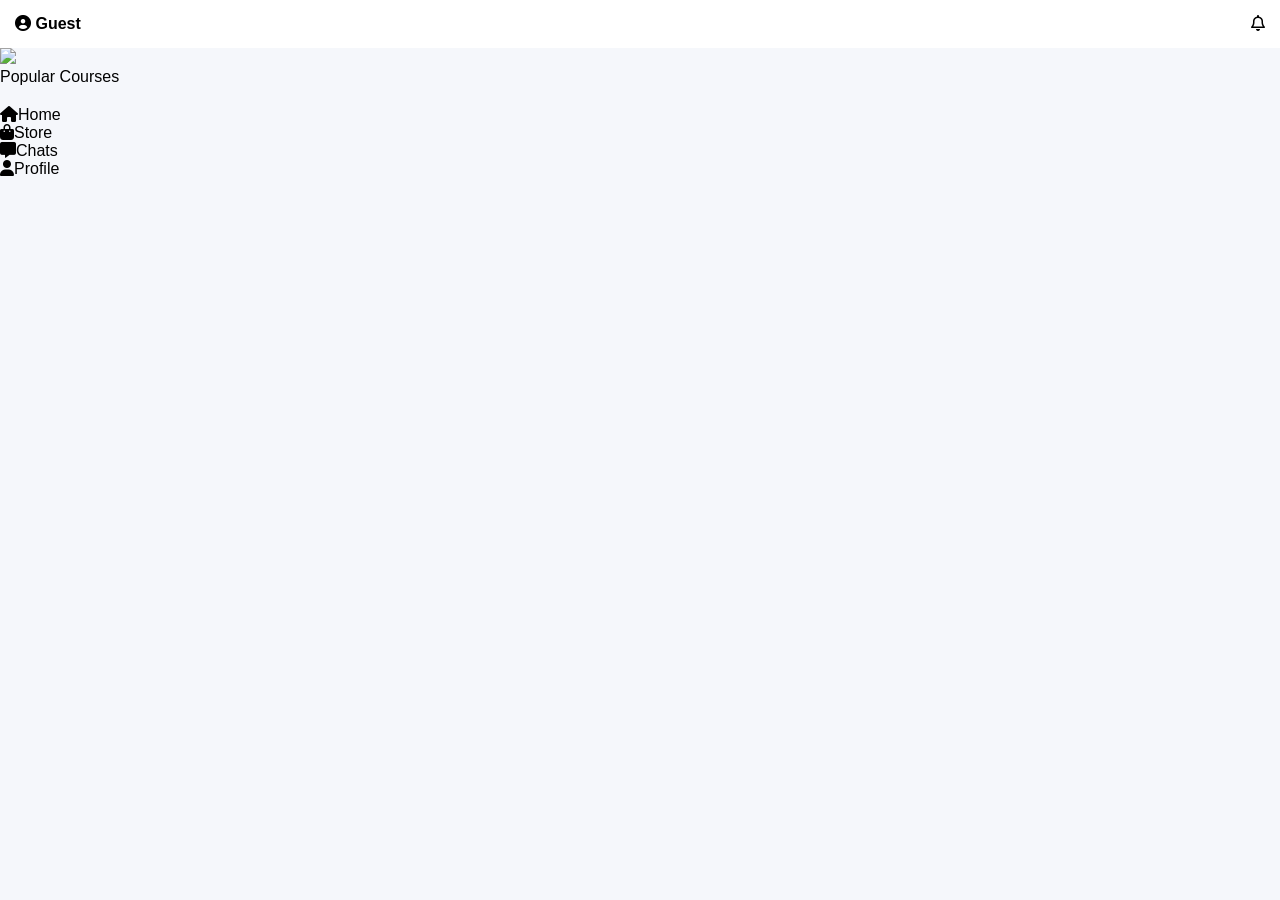
==== index.html @ 1fccc07f "Rename html.index to index.html" ====
<!DOCTYPE html>
<html lang="en">
<head>
    <meta charset="UTF-8">
    <meta name="viewport" content="width=device-width, initial-scale=1.0">
    <title>Radiography Aspirants</title>
    <link rel="stylesheet" href="style.css">
    <link href="https://cdnjs.cloudflare.com/ajax/libs/font-awesome/6.0.0/css/all.min.css" rel="stylesheet">
    <script src="https://checkout.razorpay.com/v1/checkout.js"></script>
</head>
<body>

    <!-- Top Header -->
    <header class="main-header">
        <div class="user-info"><i class="fa-solid fa-circle-user"></i> <span id="display-name">Guest</span></div>
        <div class="icons"><i class="fa-regular fa-bell"></i></div>
    </header>

    <!-- App Views -->
    <div id="home-view" class="view">
        <div class="banner-slider"><img src="https://img.freepik.com/free-vector/medical-video-call-consultation-illustration_52683-61503.jpg"></div>
        <div class="section-title">Popular Courses</div>
        <div id="course-list" class="grid"></div>
    </div>

    <div id="test-list-view" class="view hidden">
        <div class="back-nav" onclick="showView('home-view')"><i class="fa fa-arrow-left"></i> Test Series</div>
        <div id="test-items-container"></div>
    </div>

    <!-- The Quiz Interface -->
    <div id="quiz-view" class="view hidden quiz-mode">
        <div class="quiz-header">
            <span id="timer">00:00</span>
            <button class="submit-btn" onclick="finishQuiz()">Submit</button>
        </div>
        <div id="question-box"></div>
        <div class="quiz-footer">
            <button onclick="prevQue()">Prev</button>
            <span id="que-counter">1 / 50</span>
            <button onclick="nextQue()">Next</button>
        </div>
    </div>

    <!-- Result & Analysis -->
    <div id="result-view" class="view hidden">
        <div class="result-card">
            <h2>Your Score: <span id="final-score">0</span></h2>
            <div class="stats">
                <span class="c">Correct: <b id="stat-c">0</b></span>
                <span class="w">Wrong: <b id="stat-w">0</b></span>
            </div>
            <button onclick="showAnalysis()">Check Solutions</button>
            <button onclick="location.reload()">Back Home</button>
        </div>
        <div id="leaderboard-box"></div>
        <div id="analysis-box" class="hidden"></div>
    </div>

    <!-- Bottom Navigation -->
    <nav class="bottom-nav">
        <div class="nav-item" onclick="showView('home-view')"><i class="fa fa-home"></i><span>Home</span></div>
        <div class="nav-item" onclick="showView('store-view')"><i class="fa fa-shopping-bag"></i><span>Store</span></div>
        <div class="nav-item"><i class="fa fa-message"></i><span>Chats</span></div>
        <div class="nav-item"><i class="fa fa-user"></i><span>Profile</span></div>
    </nav>

    <script src="script.js"></script>
</body>
</html>
---- style.css ----
:root { --blue: #006aff; --bg: #f5f7fb; --card: #ffffff; }
body { font-family: 'Segoe UI', sans-serif; background: var(--bg); margin: 0; padding-bottom: 70px; }
.hidden { display: none !important; }
.main-header { display: flex; justify-content: space-between; padding: 15px; background: white; font-weight: bold; }
.grid { padding: 10px; }
.course-card { background: white; border-radius: 12px; margin-bottom: 15px; padding: 12px; box-shadow: 0 4px 10px rgba(0,0,0,0.05); }
.course-card img { width: 100%; border-radius: 8px; }
.price-row { display: flex; align-items: center; gap: 10px; margin: 10px 0; }
.p-now { color: var(--blue); font-weight: 200; font-size: 1.2rem; }
.p-old { text-decoration: line-through; color: #888; font-size: 0.9rem; }
button { background: var(--blue); color: white; border: none; padding: 10px; border-radius: 6px; width: 100%; font-weight: bold; cursor: pointer; }

/* Quiz Interface */
.quiz-mode { position: fixed; top: 0; left: 0; width: 100%; height: 100%; background: white; z-index: 1000; }
.quiz-header { display: flex; justify-content: space-between; padding: 15px; border-bottom: 1px solid #eee; }
.option { padding: 12px; border: 1px solid #ddd; margin: 10px 0; border-radius: 8px; cursor: pointer; }
.option.selected { background: #e3f2fd; border-color: var(--blue); }

/* Analysis Styles */
.analysis-item { padding: 15px; border-bottom: 1px solid #eee; }
.correct-ans { color: green; font-weight: bold; }
.wrong-ans { color: red; text-decoration: line-through; }
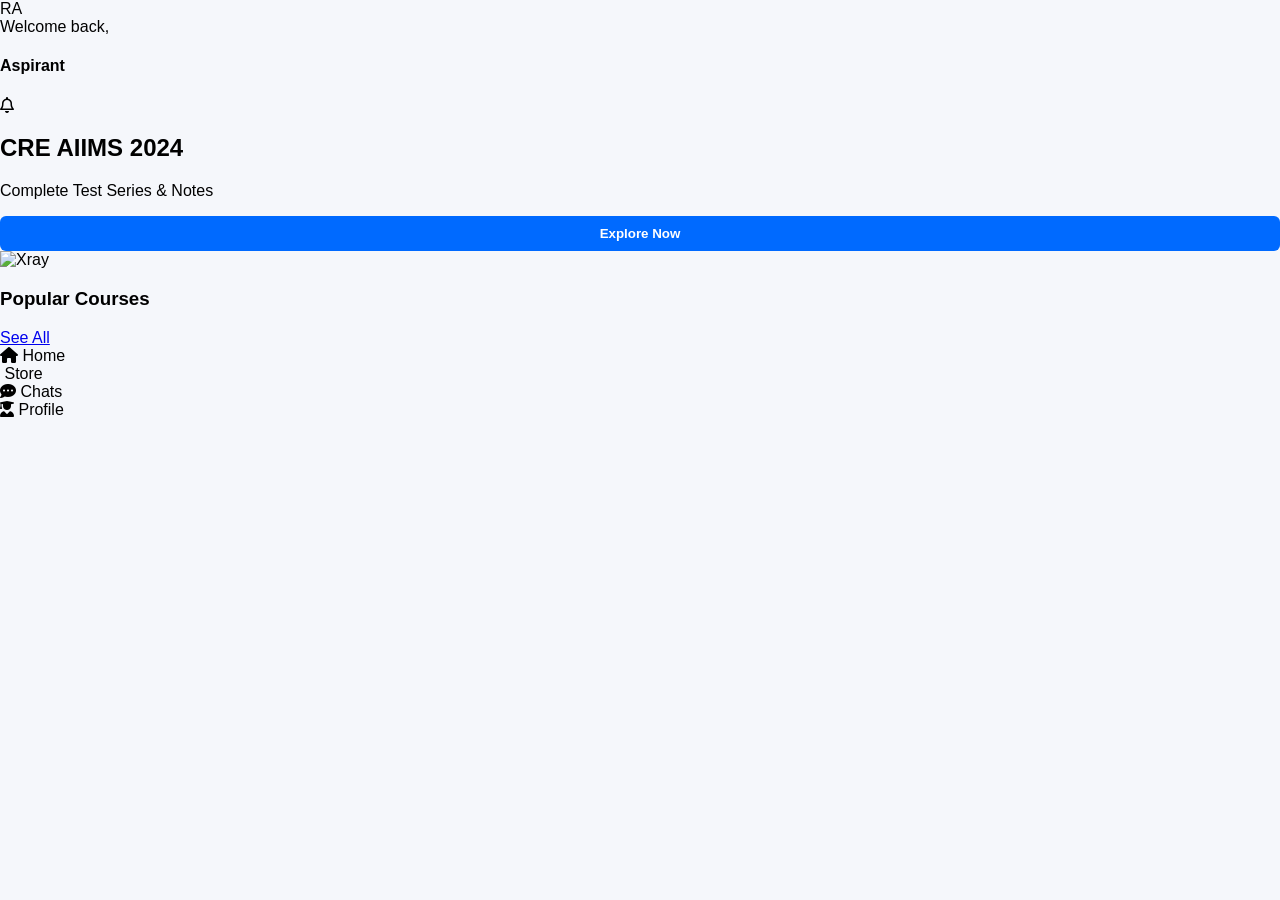
==== commit 222f17be: "Create index.html" ====
--- a/index.html
+++ b/index.html
@@ -2,67 +2,88 @@
 <html lang="en">
 <head>
     <meta charset="UTF-8">
-    <meta name="viewport" content="width=device-width, initial-scale=1.0">
-    <title>Radiography Aspirants</title>
+    <meta name="viewport" content="width=device-width, initial-scale=1.0, maximum-scale=1.0, user-scalable=no">
+    <title>Radiography Aspirants | Excellence in Learning</title>
+    <!-- Google Fonts: Poppins -->
+    <link href="https://fonts.googleapis.com/css2?family=Poppins:wght@300;400;500;600;700&display=swap" rel="stylesheet">
     <link rel="stylesheet" href="style.css">
-    <link href="https://cdnjs.cloudflare.com/ajax/libs/font-awesome/6.0.0/css/all.min.css" rel="stylesheet">
+    <link href="https://cdnjs.cloudflare.com/ajax/libs/font-awesome/6.4.0/css/all.min.css" rel="stylesheet">
     <script src="https://checkout.razorpay.com/v1/checkout.js"></script>
 </head>
 <body>
 
-    <!-- Top Header -->
-    <header class="main-header">
-        <div class="user-info"><i class="fa-solid fa-circle-user"></i> <span id="display-name">Guest</span></div>
-        <div class="icons"><i class="fa-regular fa-bell"></i></div>
+    <!-- Professional Top Header -->
+    <header class="app-bar">
+        <div class="header-left">
+            <div class="avatar">RA</div>
+            <div class="user-greet">
+                <span>Welcome back,</span>
+                <h4 id="display-name">Aspirant</h4>
+            </div>
+        </div>
+        <div class="header-right">
+            <div class="icon-btn"><i class="fa-regular fa-bell"></i><span class="dot"></span></div>
+        </div>
     </header>
 
-    <!-- App Views -->
-    <div id="home-view" class="view">
-        <div class="banner-slider"><img src="https://img.freepik.com/free-vector/medical-video-call-consultation-illustration_52683-61503.jpg"></div>
-        <div class="section-title">Popular Courses</div>
-        <div id="course-list" class="grid"></div>
-    </div>
+    <main id="app-body">
+        <!-- View: Home -->
+        <section id="home-view" class="view">
+            <!-- Course Banner Slider -->
+            <div class="promo-slider">
+                <div class="slide blue-gradient">
+                    <div class="slide-content">
+                        <h2>CRE AIIMS 2024</h2>
+                        <p>Complete Test Series & Notes</p>
+                        <button class="slide-btn">Explore Now</button>
+                    </div>
+                    <img src="https://cdn-icons-png.flaticon.com/512/3588/3588513.png" alt="Xray">
+                </div>
+            </div>
 
-    <div id="test-list-view" class="view hidden">
-        <div class="back-nav" onclick="showView('home-view')"><i class="fa fa-arrow-left"></i> Test Series</div>
-        <div id="test-items-container"></div>
-    </div>
+            <div class="section-header">
+                <h3>Popular Courses</h3>
+                <a href="#">See All</a>
+            </div>
+            <div id="course-list" class="course-grid">
+                <!-- Cards will be injected here -->
+            </div>
+        </section>
 
-    <!-- The Quiz Interface -->
-    <div id="quiz-view" class="view hidden quiz-mode">
-        <div class="quiz-header">
-            <span id="timer">00:00</span>
-            <button class="submit-btn" onclick="finishQuiz()">Submit</button>
+        <!-- View: Test Series List -->
+        <section id="test-list-view" class="view hidden">
+            <div class="sticky-top">
+                <div class="back-nav" onclick="showView('home-view')">
+                    <i class="fa fa-arrow-left"></i>
+                    <h4>Test Series</h4>
+                </div>
+                <div class="search-bar">
+                    <i class="fa fa-search"></i>
+                    <input type="text" placeholder="Search mock tests...">
+                </div>
+            </div>
+            <div id="test-items-container" class="test-list"></div>
+        </section>
+    </main>
+
+    <!-- Professional Bottom Navigation -->
+    <nav class="bottom-nav">
+        <div class="nav-item active" onclick="showView('home-view')">
+            <i class="fa-solid fa-house"></i>
+            <span>Home</span>
         </div>
-        <div id="question-box"></div>
-        <div class="quiz-footer">
-            <button onclick="prevQue()">Prev</button>
-            <span id="que-counter">1 / 50</span>
-            <button onclick="nextQue()">Next</button>
+        <div class="nav-item" onclick="showView('store-view')">
+            <i class="fa-solid fa- store"></i>
+            <span>Store</span>
         </div>
-    </div>
-
-    <!-- Result & Analysis -->
-    <div id="result-view" class="view hidden">
-        <div class="result-card">
-            <h2>Your Score: <span id="final-score">0</span></h2>
-            <div class="stats">
-                <span class="c">Correct: <b id="stat-c">0</b></span>
-                <span class="w">Wrong: <b id="stat-w">0</b></span>
-            </div>
-            <button onclick="showAnalysis()">Check Solutions</button>
-            <button onclick="location.reload()">Back Home</button>
+        <div class="nav-item">
+            <i class="fa-solid fa-comment-dots"></i>
+            <span>Chats</span>
         </div>
-        <div id="leaderboard-box"></div>
-        <div id="analysis-box" class="hidden"></div>
-    </div>
-
-    <!-- Bottom Navigation -->
-    <nav class="bottom-nav">
-        <div class="nav-item" onclick="showView('home-view')"><i class="fa fa-home"></i><span>Home</span></div>
-        <div class="nav-item" onclick="showView('store-view')"><i class="fa fa-shopping-bag"></i><span>Store</span></div>
-        <div class="nav-item"><i class="fa fa-message"></i><span>Chats</span></div>
-        <div class="nav-item"><i class="fa fa-user"></i><span>Profile</span></div>
+        <div class="nav-item">
+            <i class="fa-solid fa-user-graduate"></i>
+            <span>Profile</span>
+        </div>
     </nav>
 
     <script src="script.js"></script>
